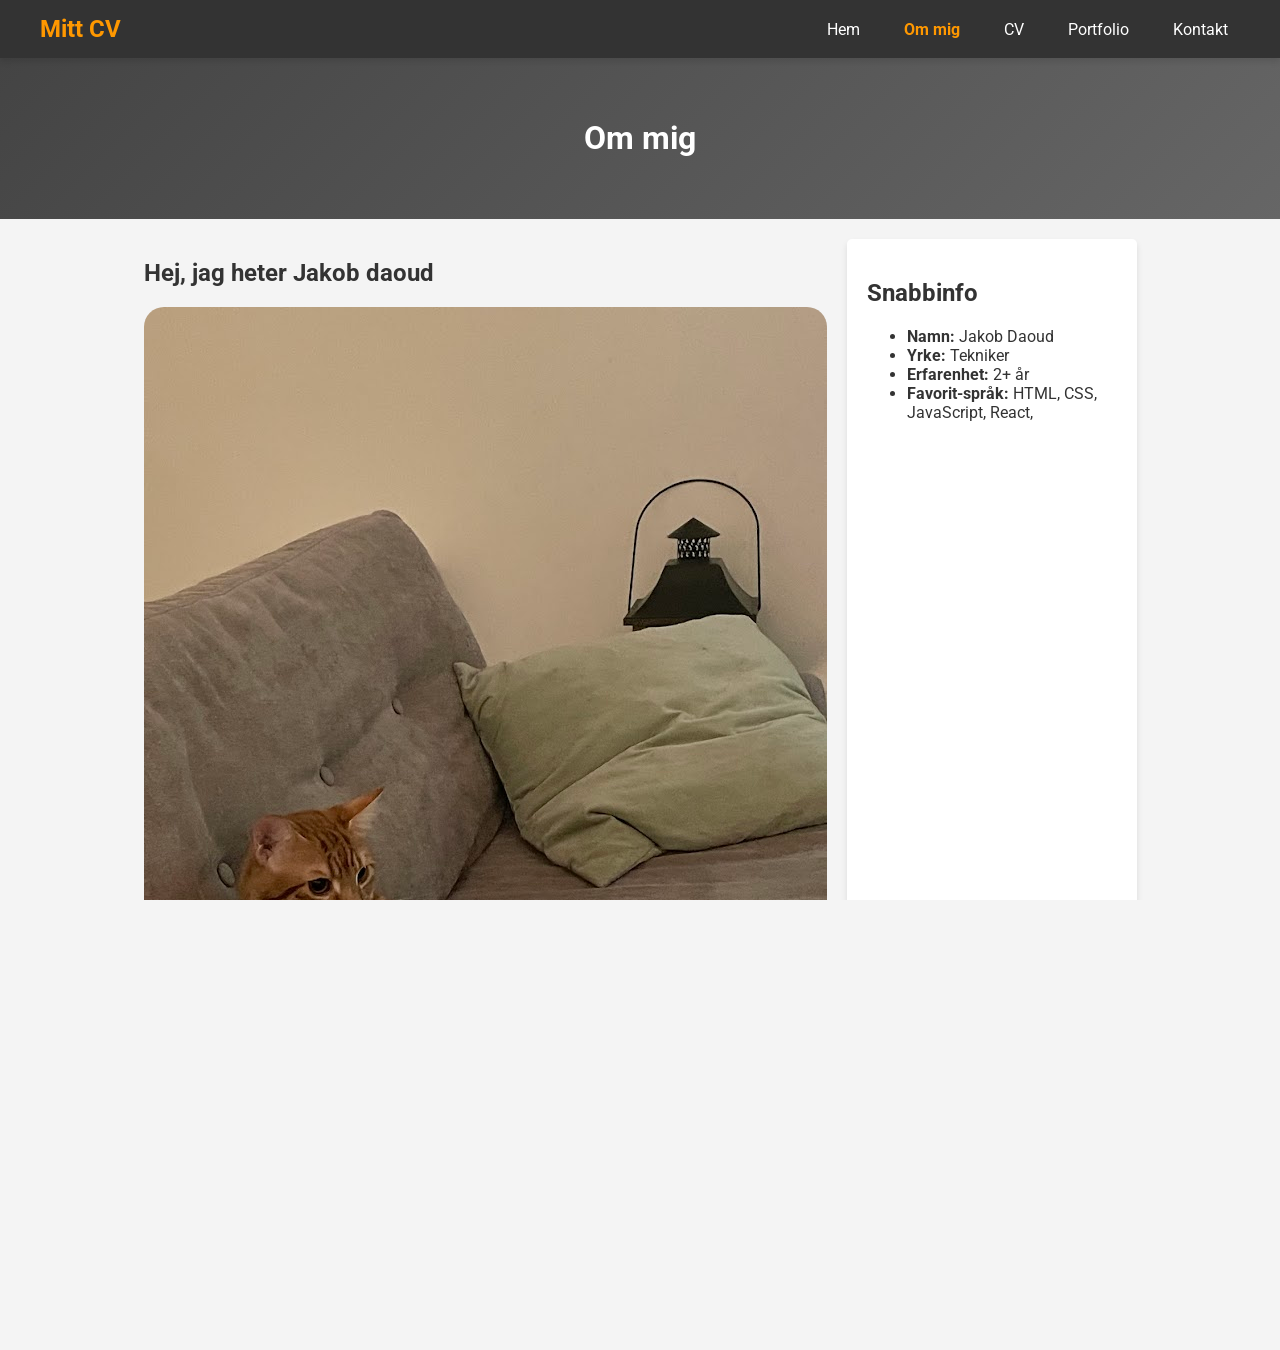
==== about.html @ da0f21de "Lägger till Projekt" ====
<!DOCTYPE html>
<html lang="sv">
<head>
    <meta charset="UTF-8">
    <meta name="viewport" content="width=device-width, initial-scale=1.0">
    <title>Om mig - Mitt CV</title>
    <link rel="stylesheet" href="css/styles.css">
    <link href="https://fonts.googleapis.com/css2?family=Roboto:wght@400;700&display=swap" rel="stylesheet">
</head>
<body class="about-page">
    <nav>
        <div class="nav-container">
            <div class="logo">Mitt CV</div>
            <div class="hamburger" onclick="toggleMenu()">☰</div>
            <ul class="nav-links" id="navLinks">
                <li><a href="index.html">Hem</a></li>
                <li><a href="about.html" class="active">Om mig</a></li>
                <li><a href="cv.html">CV</a></li>
                <li><a href="portfolio.html">Portfolio</a></li>
                <li><a href="contact.html">Kontakt</a></li>
            </ul>
        </div>
    </nav>
    <header>
        <h1>Om mig</h1>
    </header>
    <div class="about-container">
        <main>
            <section>
                <h2>Hej, jag heter Jakob daoud</h2>
                <img src="images/profile.jpg" alt="Profilbild">
                <p class = "aboutText">Jag är 23år och en passionerad utvecklare.</p>
            </section>
        </main>
        <aside>
            <h2>Snabbinfo</h2>
            <ul>
                <li><strong>Namn:</strong> Jakob Daoud</li>
                <li><strong>Yrke:</strong> Tekniker</li>
                <li><strong>Erfarenhet:</strong> 2+ år</li>
                <li><strong>Favorit-språk:</strong> HTML, CSS, JavaScript, React,</li>
            </ul>
        </aside>
    </div>
    <footer>
        <p>&copy; 2025 Mitt CV</p>
    </footer>
    <script src="js/script.js"></script>
</body>
</html>
---- css/styles.css ----
/* Generella stilar */
html, body {
    height: 100%;
    margin: 0;
    padding: 0;
    display: flex;
    flex-direction: column;
    overflow-x: hidden;
}

body {
    font-family: 'Roboto', sans-serif;
    background-color: #f4f4f4;
    color: #333;
}

img {
    max-width: 364px; /* Se till att bilder inte överskrider sin behållares bredd */
    max-height: 1000%; /* Bevara bildförhållandet */
    border-radius: 20px;
    display: block; /* Ta bort extra utrymme under bilder */
    margin: 1 auto; /* Centrera bilder om de är mindre än sin behållare */
}

/* Navigering */
nav {
    background-color: #333;
    color: #fff;
    padding: 15px;
    box-shadow: 0 4px 6px rgba(0, 0, 0, 0.1);
    position: relative;
}

.nav-container {
    display: flex;
    justify-content: space-between;
    align-items: center;
    max-width: 1200px;
    margin: 0 auto;
    padding: 0 20px;
}

.logo {
    font-size: 1.5rem;
    font-weight: bold;
    color: #ff9800;
}

.hamburger {
    display: none; /* Dölj hamburgarikonen som standard */
    font-size: 1.5rem;
    cursor: pointer;
    color: #fff;
}

nav ul {
    list-style: none;
    padding: 0;
    margin: 0;
    display: flex;
    gap: 20px;
}

nav ul li {
    display: inline;
}

nav ul li a {
    color: #fff;
    text-decoration: none;
    padding: 8px 12px;
    transition: all 0.3s ease;
    position: relative;
}

nav ul li a::after {
    content: "";
    display: block;
    width: 0;
    height: 2px;
    background: #ff9800;
    transition: width 0.3s ease-in-out;
    position: absolute;
    bottom: -4px;
    left: 50%;
    transform: translateX(-50%);
}

nav ul li a:hover::after {
    width: 100%;
}

nav ul li a.active {
    font-weight: bold;
    color: #ff9800;
}

/* Sidhuvud */
header {
    background: linear-gradient(135deg, #444, #666);
    color: #fff;
    padding: 40px;
    text-align: center;
    transition: all 0.3s ease;
}

header:hover {
    transform: scale(1.02);
    box-shadow: 0 4px 10px rgba(0, 0, 0, 0.2);
}

/* Huvudinnehåll */
main {
    flex: 1;
    display: flex;
    flex-direction: row;
    gap: 20px;
}

/* Portfoliosektion */
.portfolio {
    display: flex;
    flex-wrap: wrap;
    gap: 20px;
    justify-content: center;
    max-width: 1200px;
    margin: 0 auto;
    padding: 20px;
}

.project {
    background-color: #fff;
    padding: 20px;
    border: none;
    border-radius: 10px;
    width: calc(40% - 40px);
    box-shadow: 0 4px 10px rgba(0, 0, 0, 0.1);
    transition: all 0.3s ease;
    min-width: 280px;
    display: flex;
    flex-direction: column;
    align-items: center;
}

.project:hover {
    transform: translateY(-5px);
    box-shadow: 0 6px 15px rgba(0, 0, 0, 0.2);
}

.project img {
    max-width: 100%;
    border-radius: 8px;
    height: auto;
    object-fit: cover; /* Se till att bilderna fyller sina behållare snyggt */
    transition: transform 0.3s ease, box-shadow 0.3s ease;
}

.project img:hover {
    transform: scale(1.05);
    box-shadow: 0 6px 15px rgba(0, 0, 0, 0.2);
}

/* Sidfot */
footer {
    background-color: #333;
    color: #fff;
    text-align: center;
    width: 100%;
}

/* Modal (pop-up) */
.modal {
    display: none;
    position: fixed;
    z-index: 1;
    left: 0;
    top: 0;
    width: 100%;
    height: 100%;
    overflow: auto;
    background-color: rgba(0, 0, 0, 0.5);
}

.modal-content {
    background-color: #fff;
    margin: 15% auto;
    padding: 20px;
    border: none;
    width: 80%;
    max-width: 600px;
    border-radius: 10px;
    box-shadow: 0 4px 10px rgba(0, 0, 0, 0.2);
}

.close {
    color: #aaa;
    float: right;
    font-size: 28px;
    font-weight: bold;
    transition: color 0.3s ease;
}

.close:hover,
.close:focus {
    color: #ff9800;
    cursor: pointer;
}

/* Om-sida */
.about-page .about-container {
    display: flex;
    gap: 20px;
    max-width: 1200px;
    margin: 0 auto;
    padding: 20px;
}

.about-page main {
    flex: 2;
}

.about-page aside {
    flex: 1;
    max-width: 250px;
    max-height: 3000px;
    overflow: auto;
    background-color: #fff;
    padding: 20px;
    border-radius: 5px;
    box-shadow: 0 4px 6px rgba(0, 0, 0, 0.1);
}

.about-page main img {
    max-width: 100%;
    height: auto;
    display: block;
    margin: 20px 0;
}

.about-page main .aboutText {
    font-size: 1rem;
    line-height: 1.6;
    color: #333;
}

/* Kontaktsida */
.contact-page .contact-container {
    max-width: 800px;
    margin: 0 auto;
    padding: 20px;
    background-color: #fff;
    border-radius: 10px;
    box-shadow: 0 4px 6px rgba(0, 0, 0, 0.1);
}

.contact-page h1 {
    text-align: center;
    color: #ff9800;
    margin-bottom: 20px;
}

.contact-page form {
    display: flex;
    flex-direction: column;
    gap: 15px;
}

.contact-page input,
.contact-page textarea {
    width: 100%;
    padding: 10px;
    border: 1px solid #ccc;
    border-radius: 5px;
    font-size: 1rem;
}

.contact-page button {
    background-color: #ff9800;
    color: white;
    border: none;
    padding: 10px;
    border-radius: 5px;
    font-size: 1rem;
    cursor: pointer;
    transition: background-color 0.3s ease;
}

.contact-page button:hover {
    background-color: #e68900;
}

/* Textsektioner */
.contactText, .homeText, .cvText, .aboutText {
    display: flex;
    flex-direction: column;
    align-items: center;
    text-align: center;
    width: 100%;
}

.contactText > *, .homeText > *, .cvText > * {
    max-width: 600px;
    width: 90%;
}

.homeText > * {
    font-size: large;
    font-family: 'Gill Sans', 'Gill Sans MT', Calibri, 'Trebuchet MS', sans-serif;
}

.cvText ul {
    list-style-position: inside;
    padding-left: 0;
    text-align: center;
    display: inline-block;
}

/* Responsiv design */
@media (max-width: 768px) {
    .hamburger {
        display: block;
    }

    nav ul {
        display: none;
        flex-direction: column;
        width: 100%;
        background-color: #444;
        position: absolute;
        top: 60px;
        left: 0;
        padding: 10px 0;
    }

    nav ul li {
        text-align: center;
        padding: 10px 0;
    }

    nav ul.active {
        display: flex;
    }

    .project {
        width: calc(50% - 20px);
    }

    .about-page .about-container {
        flex-direction: column;
    }

    .about-page aside {
        max-width: 100%;
        margin-top: 20px;
    }
}

@media (max-width: 480px) {
    .project {
        width: 100%;
    }
}

@media (min-width: 365px) {
    .project img {
        width: 364px;
        height: auto;
    }
}
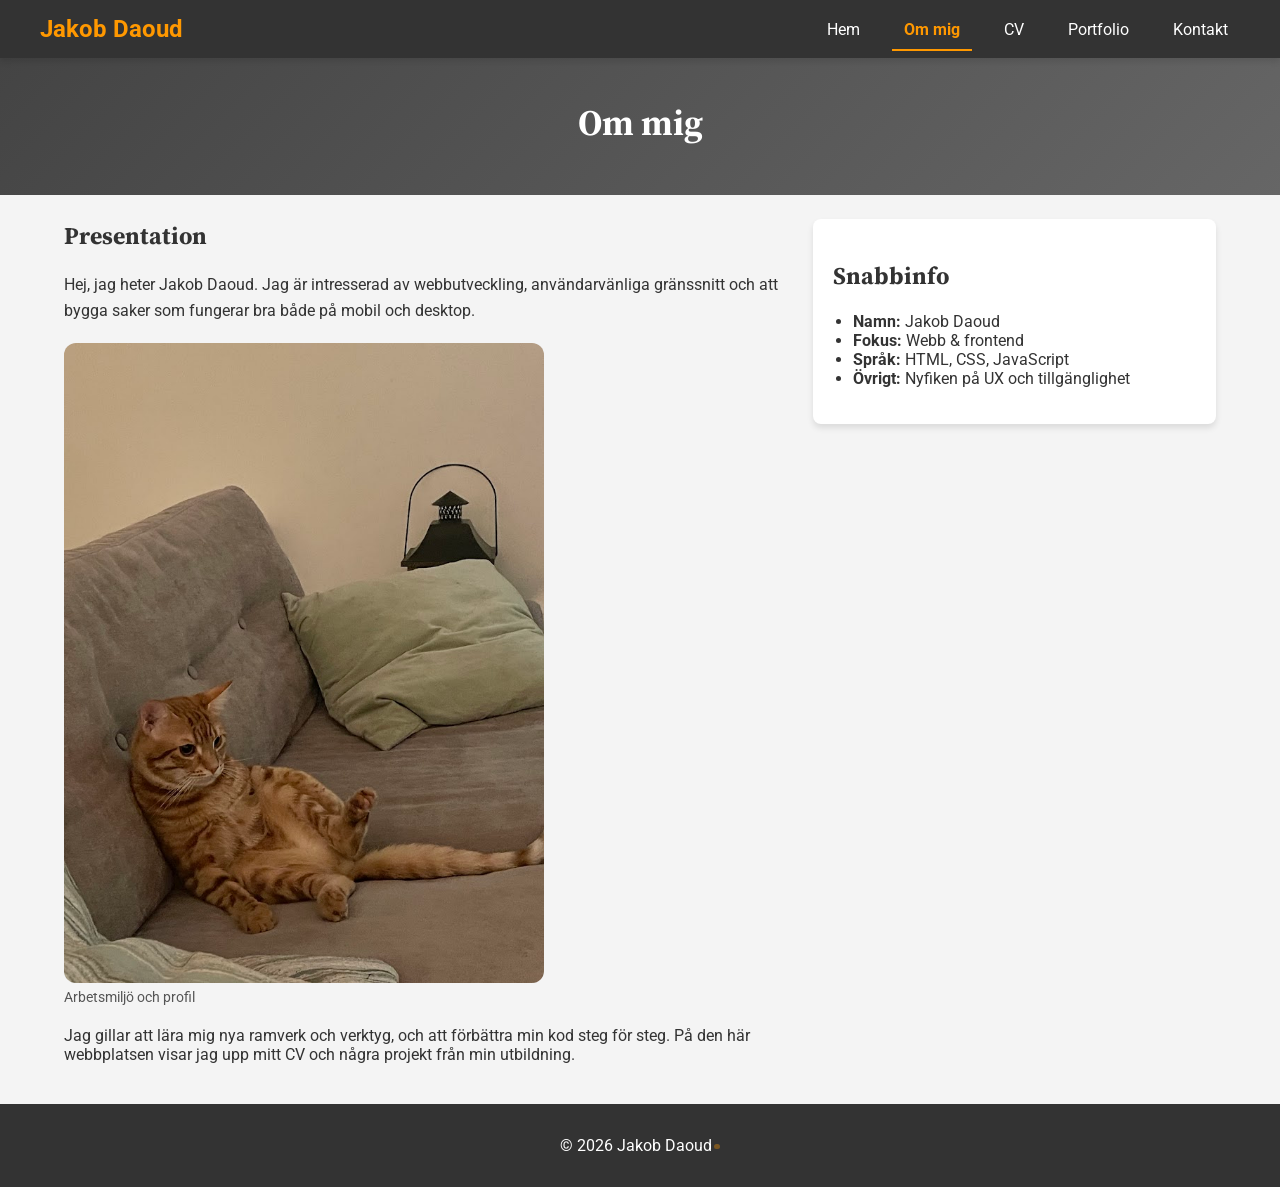
==== commit a4cc54db: "Uppfyll kurskrav: semantisk HTML, CSS-modaler, print-CV, påskägg, responsiv layout Made-with: Cursor" ====
--- a/about.html
+++ b/about.html
@@ -3,49 +3,62 @@
 <head>
     <meta charset="UTF-8">
     <meta name="viewport" content="width=device-width, initial-scale=1.0">
-    <title>Om mig - Mitt CV</title>
+    <title>Om mig – Jakob Daoud</title>
     <link rel="stylesheet" href="css/styles.css">
-    <link href="https://fonts.googleapis.com/css2?family=Roboto:wght@400;700&display=swap" rel="stylesheet">
+    <link href="https://fonts.googleapis.com/css2?family=Roboto:wght@400;700&family=Source+Serif+4:ital,wght@0,600;1,400&display=swap" rel="stylesheet">
 </head>
 <body class="about-page">
-    <nav>
+    <a class="skip-link" href="#main-content">Hoppa till innehåll</a>
+    <nav aria-label="Huvudmeny">
         <div class="nav-container">
-            <div class="logo">Mitt CV</div>
-            <div class="hamburger" onclick="toggleMenu()">☰</div>
+            <div class="logo">Jakob Daoud</div>
+            <button type="button" class="hamburger" aria-expanded="false" aria-controls="navLinks" aria-label="Öppna meny">☰</button>
             <ul class="nav-links" id="navLinks">
                 <li><a href="index.html">Hem</a></li>
-                <li><a href="about.html" class="active">Om mig</a></li>
+                <li><a href="about.html" class="active" aria-current="page">Om mig</a></li>
                 <li><a href="cv.html">CV</a></li>
                 <li><a href="portfolio.html">Portfolio</a></li>
                 <li><a href="contact.html">Kontakt</a></li>
             </ul>
         </div>
     </nav>
-    <header>
+    <header class="page-header">
         <h1>Om mig</h1>
     </header>
-    <div class="about-container">
+    <div class="about-container" id="main-content">
         <main>
-            <section>
-                <h2>Hej, jag heter Jakob daoud</h2>
-                <img src="images/profile.jpg" alt="Profilbild">
-                <p class = "aboutText">Jag är 23år och en passionerad utvecklare.</p>
-            </section>
+            <article>
+                <h2>Presentation</h2>
+                <p class="aboutText">Hej, jag heter Jakob Daoud. Jag är intresserad av webbutveckling, användarvänliga gränssnitt och att bygga saker som fungerar bra både på mobil och desktop.</p>
+                <figure class="about-figure">
+                    <img src="images/profile.jpg" width="480" height="480" alt="Jakob vid skrivbord">
+                    <figcaption>Arbetsmiljö och profil</figcaption>
+                </figure>
+                <p>Jag gillar att lära mig nya ramverk och verktyg, och att förbättra min kod steg för steg. På den här webbplatsen visar jag upp mitt CV och några projekt från min utbildning.</p>
+            </article>
         </main>
-        <aside>
+        <aside aria-label="Snabbinfo">
             <h2>Snabbinfo</h2>
             <ul>
                 <li><strong>Namn:</strong> Jakob Daoud</li>
-                <li><strong>Yrke:</strong> Tekniker</li>
-                <li><strong>Erfarenhet:</strong> 2+ år</li>
-                <li><strong>Favorit-språk:</strong> HTML, CSS, JavaScript, React,</li>
+                <li><strong>Fokus:</strong> Webb &amp; frontend</li>
+                <li><strong>Språk:</strong> HTML, CSS, JavaScript</li>
+                <li><strong>Övrigt:</strong> Nyfiken på UX och tillgänglighet</li>
             </ul>
         </aside>
     </div>
-    <footer>
-        <p>&copy; 2025 Mitt CV</p>
+    <footer class="site-footer">
+        <p>&copy; <span class="footer-year">2026</span> Jakob Daoud<span class="footer-easter" aria-hidden="true" title=""></span></p>
     </footer>
+
+    <div id="leet-modal" class="leet-modal" role="dialog" aria-modal="true" aria-labelledby="leet-title" hidden>
+        <div class="leet-modal__inner">
+            <button type="button" class="leet-modal__close" aria-label="Stäng">&times;</button>
+            <p id="leet-title" class="leet-modal__title">Grattis – du skrev in rätt kod!</p>
+            <p class="leet-modal__text">Du är officiellt <strong>1337</strong>. Nu får du en virtuell high-five.</p>
+        </div>
+    </div>
+
     <script src="js/script.js"></script>
 </body>
 </html>
-
--- a/css/styles.css
+++ b/css/styles.css
@@ -1,6 +1,11 @@
 /* Generella stilar */
-html, body {
-    height: 100%;
+html {
+    scroll-behavior: smooth;
+}
+
+html,
+body {
+    min-height: 100%;
     margin: 0;
     padding: 0;
     display: flex;
@@ -9,17 +14,78 @@
 }
 
 body {
-    font-family: 'Roboto', sans-serif;
+    font-family: "Roboto", system-ui, sans-serif;
     background-color: #f4f4f4;
     color: #333;
+    transition: background-color 0.4s ease, background-image 0.4s ease;
+}
+
+body.easter-bg {
+    background-color: #1a237e;
+    background-image:
+        linear-gradient(135deg, rgba(26, 35, 126, 0.92), rgba(74, 20, 140, 0.85)),
+        url("../images/profile.jpg");
+    background-size: cover;
+    background-position: center;
+    background-attachment: fixed;
+}
+
+body.easter-bg .page-header,
+body.easter-bg main,
+body.easter-bg .about-container,
+body.easter-bg .site-footer {
+    color: #f5f5f5;
+}
+
+body.easter-bg .project-card,
+body.easter-bg .about-page aside,
+body.easter-bg .cv-section,
+body.easter-bg .contact-two-col section,
+body.easter-bg .contact-two-col aside {
+    background: rgba(255, 255, 255, 0.95);
+    color: #333;
+}
+
+h1,
+h2,
+h3,
+.page-header .header-lead {
+    font-family: "Source Serif 4", Georgia, serif;
 }
 
 img {
-    max-width: 364px; /* Se till att bilder inte överskrider sin behållares bredd */
-    max-height: 1000%; /* Bevara bildförhållandet */
-    border-radius: 20px;
-    display: block; /* Ta bort extra utrymme under bilder */
-    margin: 1 auto; /* Centrera bilder om de är mindre än sin behållare */
+    max-width: 100%;
+    height: auto;
+    border-radius: 12px;
+    display: block;
+}
+
+/* Tillgänglighet */
+.skip-link {
+    position: absolute;
+    left: -9999px;
+    top: 0;
+    z-index: 2000;
+    padding: 0.75rem 1rem;
+    background: #ff9800;
+    color: #fff;
+    font-weight: 700;
+}
+
+.skip-link:focus {
+    left: 0;
+}
+
+.screen-reader-text {
+    position: absolute;
+    width: 1px;
+    height: 1px;
+    padding: 0;
+    margin: -1px;
+    overflow: hidden;
+    clip: rect(0, 0, 0, 0);
+    white-space: nowrap;
+    border: 0;
 }
 
 /* Navigering */
@@ -47,10 +113,19 @@
 }
 
 .hamburger {
-    display: none; /* Dölj hamburgarikonen som standard */
+    display: none;
     font-size: 1.5rem;
     cursor: pointer;
     color: #fff;
+    background: transparent;
+    border: none;
+    padding: 0.25rem 0.5rem;
+    line-height: 1;
+}
+
+.hamburger:focus-visible {
+    outline: 2px solid #ff9800;
+    outline-offset: 2px;
 }
 
 nav ul {
@@ -69,7 +144,7 @@
     color: #fff;
     text-decoration: none;
     padding: 8px 12px;
-    transition: all 0.3s ease;
+    transition: color 0.3s ease;
     position: relative;
 }
 
@@ -86,7 +161,8 @@
     transform: translateX(-50%);
 }
 
-nav ul li a:hover::after {
+nav ul li a:hover::after,
+nav ul li a:focus-visible::after {
     width: 100%;
 }
 
@@ -95,275 +171,526 @@
     color: #ff9800;
 }
 
+nav ul li a.active::after {
+    width: 100%;
+}
+
 /* Sidhuvud */
-header {
+.page-header,
+header.page-header {
     background: linear-gradient(135deg, #444, #666);
     color: #fff;
-    padding: 40px;
+    padding: 2.5rem 1.5rem;
     text-align: center;
-    transition: all 0.3s ease;
-}
-
-header:hover {
-    transform: scale(1.02);
-    box-shadow: 0 4px 10px rgba(0, 0, 0, 0.2);
+}
+
+.page-header h1 {
+    margin: 0 0 0.5rem;
+    font-size: clamp(1.75rem, 4vw, 2.25rem);
+}
+
+.header-lead {
+    margin: 0;
+    opacity: 0.95;
+    font-size: 1.05rem;
 }
 
 /* Huvudinnehåll */
 main {
     flex: 1;
-    display: flex;
-    flex-direction: row;
-    gap: 20px;
-}
-
-/* Portfoliosektion */
+    width: 100%;
+    max-width: 1200px;
+    margin: 0 auto;
+    padding: 1.5rem;
+    box-sizing: border-box;
+}
+
+.home-main {
+    max-width: 1200px;
+}
+
+.two-col {
+    display: grid;
+    grid-template-columns: 1fr 1fr;
+    gap: 2rem;
+    align-items: start;
+}
+
+.home-intro .col p {
+    line-height: 1.65;
+    font-size: 1.05rem;
+}
+
+.home-figure {
+    margin: 0;
+    text-align: center;
+}
+
+.home-figure figcaption {
+    margin-top: 0.5rem;
+    font-size: 0.9rem;
+    color: #555;
+}
+
+/* Portfolio */
 .portfolio {
     display: flex;
     flex-wrap: wrap;
-    gap: 20px;
+    gap: 24px;
     justify-content: center;
     max-width: 1200px;
     margin: 0 auto;
-    padding: 20px;
+    padding: 0.5rem 0 2rem;
 }
 
 .project {
+    position: relative;
+    flex: 1 1 300px;
+    max-width: 380px;
+    min-width: 260px;
+}
+
+.modal-toggle {
+    position: absolute;
+    width: 1px;
+    height: 1px;
+    padding: 0;
+    margin: -1px;
+    overflow: hidden;
+    clip: rect(0, 0, 0, 0);
+    white-space: nowrap;
+    border: 0;
+}
+
+.modal-toggle:focus-visible + .project-card .btn-mer-info {
+    outline: 3px solid #ff9800;
+    outline-offset: 2px;
+}
+
+.project-card {
     background-color: #fff;
     padding: 20px;
-    border: none;
     border-radius: 10px;
-    width: calc(40% - 40px);
     box-shadow: 0 4px 10px rgba(0, 0, 0, 0.1);
-    transition: all 0.3s ease;
-    min-width: 280px;
+    transition: transform 0.3s ease, box-shadow 0.3s ease;
     display: flex;
     flex-direction: column;
     align-items: center;
-}
-
-.project:hover {
-    transform: translateY(-5px);
-    box-shadow: 0 6px 15px rgba(0, 0, 0, 0.2);
-}
-
-.project img {
-    max-width: 100%;
+    text-align: center;
+}
+
+.project-card:hover {
+    transform: translateY(-4px);
+    box-shadow: 0 8px 18px rgba(0, 0, 0, 0.15);
+}
+
+.project-card img {
+    width: 100%;
+    max-height: 220px;
+    object-fit: cover;
     border-radius: 8px;
-    height: auto;
-    object-fit: cover; /* Se till att bilderna fyller sina behållare snyggt */
-    transition: transform 0.3s ease, box-shadow 0.3s ease;
-}
-
-.project img:hover {
-    transform: scale(1.05);
-    box-shadow: 0 6px 15px rgba(0, 0, 0, 0.2);
+}
+
+.project-title {
+    margin: 1rem 0 0.5rem;
+    font-size: 1.2rem;
+}
+
+.btn-mer-info {
+    display: inline-block;
+    margin-top: 0.75rem;
+    padding: 10px 20px;
+    background-color: #ff9800;
+    color: #fff;
+    border-radius: 8px;
+    font-weight: 700;
+    cursor: pointer;
+    border: none;
+    font-family: inherit;
+    font-size: 1rem;
+}
+
+.btn-mer-info:hover {
+    background-color: #e68900;
+}
+
+/* CSS-only modal (portfolio) */
+.project-modal {
+    position: fixed;
+    inset: 0;
+    z-index: 1000;
+    display: flex;
+    align-items: center;
+    justify-content: center;
+    padding: 1rem;
+    opacity: 0;
+    visibility: hidden;
+    pointer-events: none;
+    transition: opacity 0.25s ease, visibility 0.25s ease;
+}
+
+.modal-toggle:checked ~ .project-modal {
+    opacity: 1;
+    visibility: visible;
+    pointer-events: auto;
+}
+
+.project-modal__backdrop {
+    position: absolute;
+    inset: 0;
+    background: rgba(0, 0, 0, 0.55);
+    cursor: pointer;
+}
+
+.project-modal__dialog {
+    position: relative;
+    z-index: 1001;
+    background: #fff;
+    color: #333;
+    padding: 1.75rem;
+    border-radius: 12px;
+    max-width: 560px;
+    width: 100%;
+    max-height: 85vh;
+    overflow: auto;
+    box-shadow: 0 12px 40px rgba(0, 0, 0, 0.25);
+}
+
+.project-modal__heading {
+    margin-top: 0;
+    font-size: 1.35rem;
+}
+
+.project-modal__dialog p {
+    line-height: 1.55;
+}
+
+.project-modal__close {
+    position: absolute;
+    top: 0.75rem;
+    right: 1rem;
+    font-size: 1.75rem;
+    line-height: 1;
+    color: #888;
+    cursor: pointer;
+    user-select: none;
+}
+
+.project-modal__close:hover {
+    color: #ff9800;
 }
 
 /* Sidfot */
-footer {
+.site-footer,
+footer.site-footer {
     background-color: #333;
     color: #fff;
     text-align: center;
+    padding: 1rem;
     width: 100%;
-}
-
-/* Modal (pop-up) */
-.modal {
+    box-sizing: border-box;
+    margin-top: auto;
+}
+
+.footer-easter {
+    display: inline-block;
+    width: 0.35em;
+    height: 0.35em;
+    margin-left: 2px;
+    border-radius: 50%;
+    background: rgba(255, 152, 0, 0.35);
+    cursor: pointer;
+    vertical-align: middle;
+}
+
+.footer-easter:hover {
+    background: #ff9800;
+}
+
+/* Påskägg: tangentbord (leet modal) */
+.leet-modal {
+    position: fixed;
+    inset: 0;
+    z-index: 2000;
+    display: flex;
+    align-items: center;
+    justify-content: center;
+    padding: 1rem;
+    background: rgba(0, 0, 0, 0.5);
+}
+
+.leet-modal[hidden] {
     display: none;
-    position: fixed;
-    z-index: 1;
-    left: 0;
-    top: 0;
+}
+
+.leet-modal__inner {
+    position: relative;
+    background: #fff;
+    color: #333;
+    padding: 2rem;
+    border-radius: 12px;
+    max-width: 420px;
     width: 100%;
-    height: 100%;
-    overflow: auto;
-    background-color: rgba(0, 0, 0, 0.5);
-}
-
-.modal-content {
-    background-color: #fff;
-    margin: 15% auto;
-    padding: 20px;
+    box-shadow: 0 12px 40px rgba(0, 0, 0, 0.3);
+}
+
+.leet-modal__title {
+    margin: 0 0 0.75rem;
+    font-size: 1.25rem;
+}
+
+.leet-modal__text {
+    margin: 0;
+    line-height: 1.5;
+}
+
+.leet-modal__close {
+    position: absolute;
+    top: 0.5rem;
+    right: 0.75rem;
+    background: none;
     border: none;
-    width: 80%;
-    max-width: 600px;
-    border-radius: 10px;
-    box-shadow: 0 4px 10px rgba(0, 0, 0, 0.2);
-}
-
-.close {
-    color: #aaa;
-    float: right;
-    font-size: 28px;
-    font-weight: bold;
-    transition: color 0.3s ease;
-}
-
-.close:hover,
-.close:focus {
+    font-size: 1.75rem;
+    line-height: 1;
+    cursor: pointer;
+    color: #888;
+}
+
+.leet-modal__close:hover {
     color: #ff9800;
-    cursor: pointer;
 }
 
 /* Om-sida */
 .about-page .about-container {
     display: flex;
-    gap: 20px;
+    gap: 24px;
     max-width: 1200px;
     margin: 0 auto;
-    padding: 20px;
+    padding: 1.5rem;
+    flex: 1;
+    box-sizing: border-box;
 }
 
 .about-page main {
     flex: 2;
+    max-width: none;
+    margin: 0;
+    padding: 0;
+}
+
+.about-page main article h2 {
+    margin-top: 0;
 }
 
 .about-page aside {
     flex: 1;
-    max-width: 250px;
-    max-height: 3000px;
-    overflow: auto;
+    min-width: 200px;
     background-color: #fff;
     padding: 20px;
-    border-radius: 5px;
+    border-radius: 8px;
     box-shadow: 0 4px 6px rgba(0, 0, 0, 0.1);
-}
-
-.about-page main img {
-    max-width: 100%;
-    height: auto;
+    align-self: start;
+}
+
+.about-page aside ul {
+    padding-left: 1.2rem;
+}
+
+.about-figure {
+    margin: 1.25rem 0;
+}
+
+.about-figure figcaption {
+    font-size: 0.9rem;
+    color: #555;
+    margin-top: 0.35rem;
+}
+
+/* CV-sida */
+.cv-main {
+    max-width: 900px;
+}
+
+.cv-two-col {
+    display: grid;
+    grid-template-columns: 2fr 1fr;
+    gap: 1.5rem;
+    margin-bottom: 2rem;
+}
+
+.cv-col--side {
+    background: #fff;
+    padding: 1.25rem;
+    border-radius: 8px;
+    box-shadow: 0 2px 8px rgba(0, 0, 0, 0.08);
+}
+
+.cv-meta {
+    list-style: none;
+    padding: 0;
+    margin: 0;
+}
+
+.cv-meta li {
+    margin-bottom: 0.5rem;
+}
+
+.cv-section {
+    background: #fff;
+    padding: 1.5rem;
+    border-radius: 8px;
+    margin-bottom: 1.5rem;
+    box-shadow: 0 2px 8px rgba(0, 0, 0, 0.08);
+}
+
+.cv-list {
+    list-style: none;
+    padding: 0;
+    margin: 0;
+}
+
+.cv-list > li {
+    padding: 1rem 0;
+    border-bottom: 1px solid #eee;
+}
+
+.cv-list > li:last-child {
+    border-bottom: none;
+}
+
+.cv-item-title {
     display: block;
-    margin: 20px 0;
-}
-
-.about-page main .aboutText {
+    font-weight: 700;
+    font-size: 1.05rem;
+}
+
+.cv-item-meta {
+    display: block;
+    font-size: 0.9rem;
+    color: #666;
+    margin: 0.25rem 0 0.5rem;
+}
+
+.cv-skills-grid {
+    display: grid;
+    grid-template-columns: 1fr 1fr;
+    gap: 1.5rem;
+}
+
+.cv-skills-grid h3 {
+    margin-top: 0;
     font-size: 1rem;
+}
+
+.print-only-contact {
+    display: none;
+}
+
+.cv-header-lead {
+    margin-top: 0.5rem;
+}
+
+/* Kontakt */
+.contact-main {
+    max-width: 1000px;
+}
+
+.contact-two-col {
+    display: grid;
+    grid-template-columns: 1fr 1fr;
+    gap: 2rem;
+    align-items: start;
+}
+
+.contactText,
+.contact-aside {
+    background: #fff;
+    padding: 1.5rem;
+    border-radius: 10px;
+    box-shadow: 0 4px 6px rgba(0, 0, 0, 0.08);
+}
+
+.contactText h2,
+.contact-aside h2 {
+    margin-top: 0;
+}
+
+.contactText p,
+.contact-aside p {
     line-height: 1.6;
-    color: #333;
-}
-
-/* Kontaktsida */
-.contact-page .contact-container {
-    max-width: 800px;
-    margin: 0 auto;
-    padding: 20px;
-    background-color: #fff;
-    border-radius: 10px;
-    box-shadow: 0 4px 6px rgba(0, 0, 0, 0.1);
-}
-
-.contact-page h1 {
-    text-align: center;
-    color: #ff9800;
-    margin-bottom: 20px;
-}
-
-.contact-page form {
-    display: flex;
-    flex-direction: column;
-    gap: 15px;
-}
-
-.contact-page input,
-.contact-page textarea {
-    width: 100%;
-    padding: 10px;
-    border: 1px solid #ccc;
-    border-radius: 5px;
-    font-size: 1rem;
-}
-
-.contact-page button {
-    background-color: #ff9800;
-    color: white;
-    border: none;
-    padding: 10px;
-    border-radius: 5px;
-    font-size: 1rem;
-    cursor: pointer;
-    transition: background-color 0.3s ease;
-}
-
-.contact-page button:hover {
-    background-color: #e68900;
-}
-
-/* Textsektioner */
-.contactText, .homeText, .cvText, .aboutText {
-    display: flex;
-    flex-direction: column;
-    align-items: center;
-    text-align: center;
-    width: 100%;
-}
-
-.contactText > *, .homeText > *, .cvText > * {
-    max-width: 600px;
-    width: 90%;
-}
-
-.homeText > * {
-    font-size: large;
-    font-family: 'Gill Sans', 'Gill Sans MT', Calibri, 'Trebuchet MS', sans-serif;
-}
-
-.cvText ul {
-    list-style-position: inside;
-    padding-left: 0;
-    text-align: center;
-    display: inline-block;
+}
+
+.hint-muted {
+    font-size: 0.85rem;
+    color: #777;
+}
+
+/* Textsektioner (hem, gammal struktur) */
+.contactText,
+.homeText,
+.cvText,
+.aboutText {
+    line-height: 1.6;
 }
 
 /* Responsiv design */
+@media (max-width: 900px) {
+    .two-col,
+    .cv-two-col,
+    .contact-two-col {
+        grid-template-columns: 1fr;
+    }
+
+    .cv-skills-grid {
+        grid-template-columns: 1fr;
+    }
+}
+
 @media (max-width: 768px) {
     .hamburger {
         display: block;
     }
 
-    nav ul {
+    nav ul.nav-links {
         display: none;
         flex-direction: column;
         width: 100%;
         background-color: #444;
         position: absolute;
-        top: 60px;
+        top: 100%;
         left: 0;
         padding: 10px 0;
-    }
-
-    nav ul li {
+        gap: 0;
+    }
+
+    nav ul.nav-links li {
+        display: block;
         text-align: center;
         padding: 10px 0;
     }
 
-    nav ul.active {
+    nav ul.nav-links.is-open {
         display: flex;
     }
 
     .project {
-        width: calc(50% - 20px);
-    }
-
-    .about-page .about-container {
-        flex-direction: column;
-    }
-
-    .about-page aside {
         max-width: 100%;
-        margin-top: 20px;
     }
 }
 
 @media (max-width: 480px) {
-    .project {
-        width: 100%;
-    }
-}
-
-@media (min-width: 365px) {
-    .project img {
-        width: 364px;
-        height: auto;
-    }
-}+    main {
+        padding: 1rem;
+    }
+}
+
+@media (prefers-reduced-motion: reduce) {
+    html {
+        scroll-behavior: auto;
+    }
+
+    .project-card,
+    nav ul li a::after {
+        transition: none;
+    }
+}
